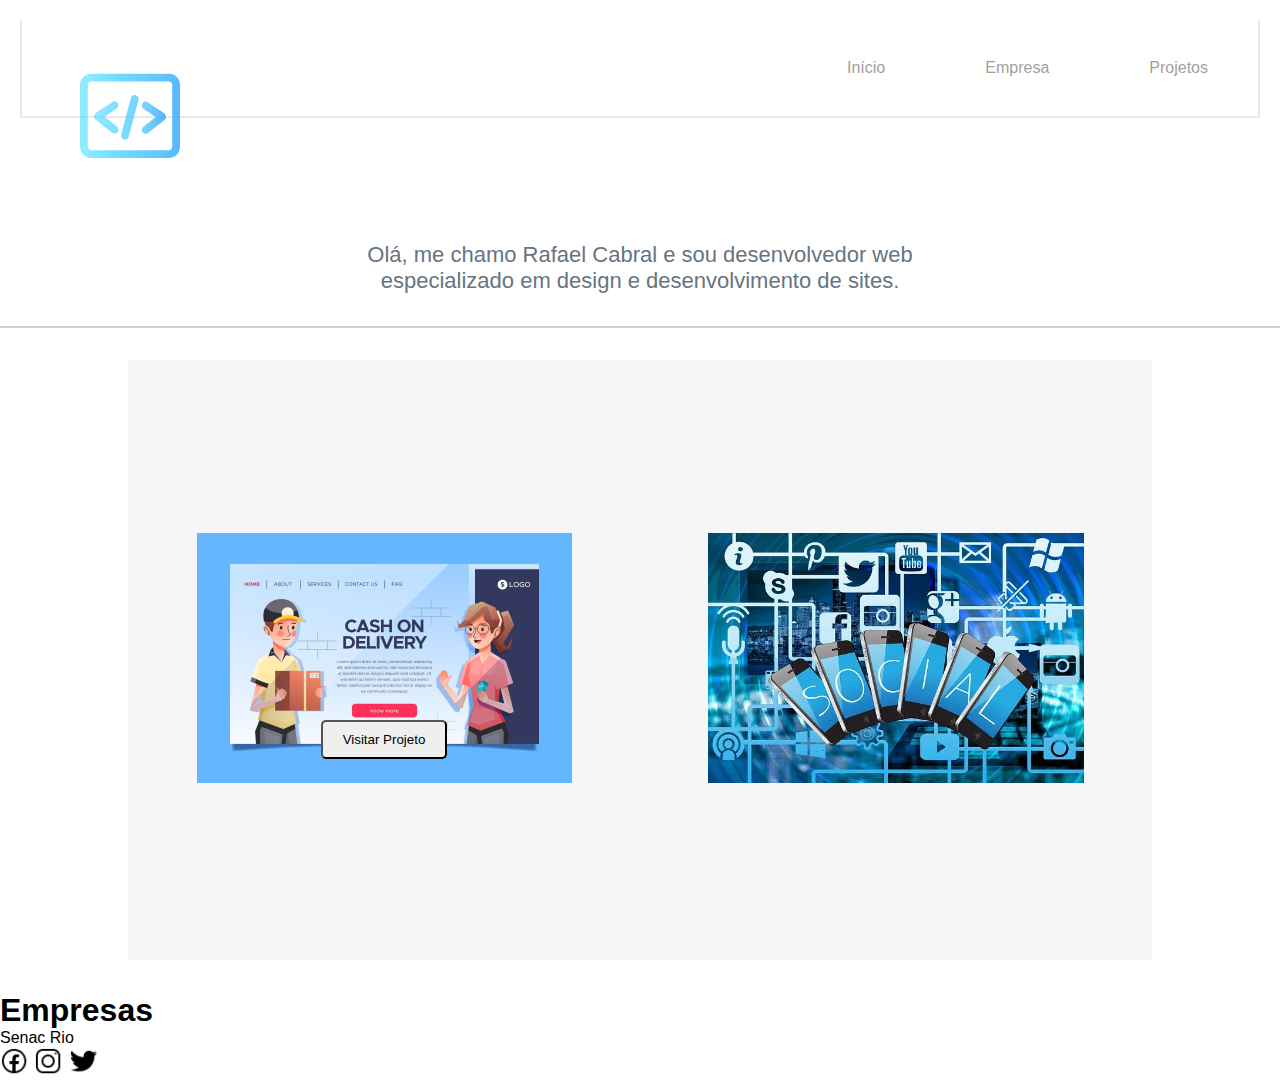
==== RafaelPortfolio.html @ aef14447 "save03/09" ====
<!DOCTYPE html>
<html lang="pt-br">

<head>
    <meta charset="UTF-8">
    <meta http-equiv="X-UA-Compatible" content="IE=edge">
    <meta name="viewport" content="width=device-width, initial-scale=1.0">
    <!-- 340 ~ 460px -->
    <title>Document</title>

<style>
* {
    margin:0;
    padding:0;
    box-sizing:border-box;
}
body {
    font-family: Verdana, Geneva, Tahoma, sans-serif;
}

/* Navbar */
nav {
    border-bottom:2px solid#b6baba55;
    border-left:2px solid #b6baba55;
    border-right:2px solid #b6baba55;
    margin:20px 20px;
   
}
.iconeport {
    position:relative;
    width:100px;
    top:1rem;
    left:5rem;
    top:-80px;
}
nav ul {
    display:flex;
    justify-content:flex-end;
    align-items:center;
    list-style: none;
    height:3rem;
    padding:3rem 0;
    
}
nav ul a {
    text-decoration: none;
    color:rgb(162, 159, 156);
    margin:50px;
    
}
/* Efeito botão navbar */
nav a {

text-decoration: none;
background-image: linear-gradient(#8decff, #27a1f3);
background-size: 0% 0.1em;
background-position-y: 100%;
background-position-x: 100%;
background-repeat: no-repeat;
transition: background-size 0.3s ease-out;
padding-bottom:40px;
}
nav a:hover, nav a:focus, nav a:active {
background-size: 100% 0.2em;
background-position-x: 0%;
color:#58bbff;
}
/* Cabeçalho */
header {
    text-align: center;
    color:#677481;
    font-size: 22px;
    padding-bottom: 2rem;
    border-bottom:2px solid #b6babaaa
}
/* Section Projetos */
.projetos {
    display:flex;
    justify-content: space-evenly;
    margin:2rem 8rem;
    height:600px
}
.projetos-img {
    display:flex;
    justify-content: center;
    align-items: center;
    background-color:#f5f6f7;
    width: 100%;
    
}
.projetos-img img {
    height: 250px;
}

.imgsocial {
    position:relative;
}
/* Botões e textos Projetos  */

.overlay {
    position:absolute;
    z-index:10;
    left:10;
    top:45rem;
}
.button-img01 {
    padding:10px 20px;
    border-radius: 5px;
    
}

</style>

</head>
<body>
    <nav>
        <ul>
            <li><a href="#">Início</a></li>
            <li><a href="#">Empresa</a></li>
            <li><a href="#">Projetos</a></li>
        </ul>
        
    </nav>
    <img class="iconeport" src="./img/iconeportfolio.svg">
    <header>
            <span class="textheader">Olá, me chamo <span class="nome" >Rafael Cabral</span> e sou desenvolvedor
             web<br> especializado em design e desenvolvimento de sites.</span>
        
    </header>

    <section class="projetos">

        <div class="projetos-img">
            <a href="#" class="imgsocial">
                <img src="./img/4751890.jpg">
            </a>
            <div class="overlay">
                <button type="button" class="button-img01">Visitar Projeto</button>
            </div>
        </div>

        <div class="projetos-img">

            <a href="#" class="imgsocial" >
                <img src="./img/projeto.jpg">
            </a>

        </div>

    </section>
    
    <section class="empresas">
        <h1>Empresas</h1>
        <p>Senac Rio</p>
    </section>
    
    <footer>

        <a href="#"><img src="./img/icons8-facebook-novo-128.png" alt="logo facebook - com link para rede social  da pessoa"
        height="30"></a>
        
        <a href="#"><img src="./img/icons8-instagram-128.png" alt="logo instagram - com link para rede social da pessoa"
        height="30"></a>
        
        <a href="#"><img src="./img/icons8-twitter-128.png" alt="logo instagram - com link para rede social da pessoa" height="30"></a>

    </footer>
    
</body>

</html>
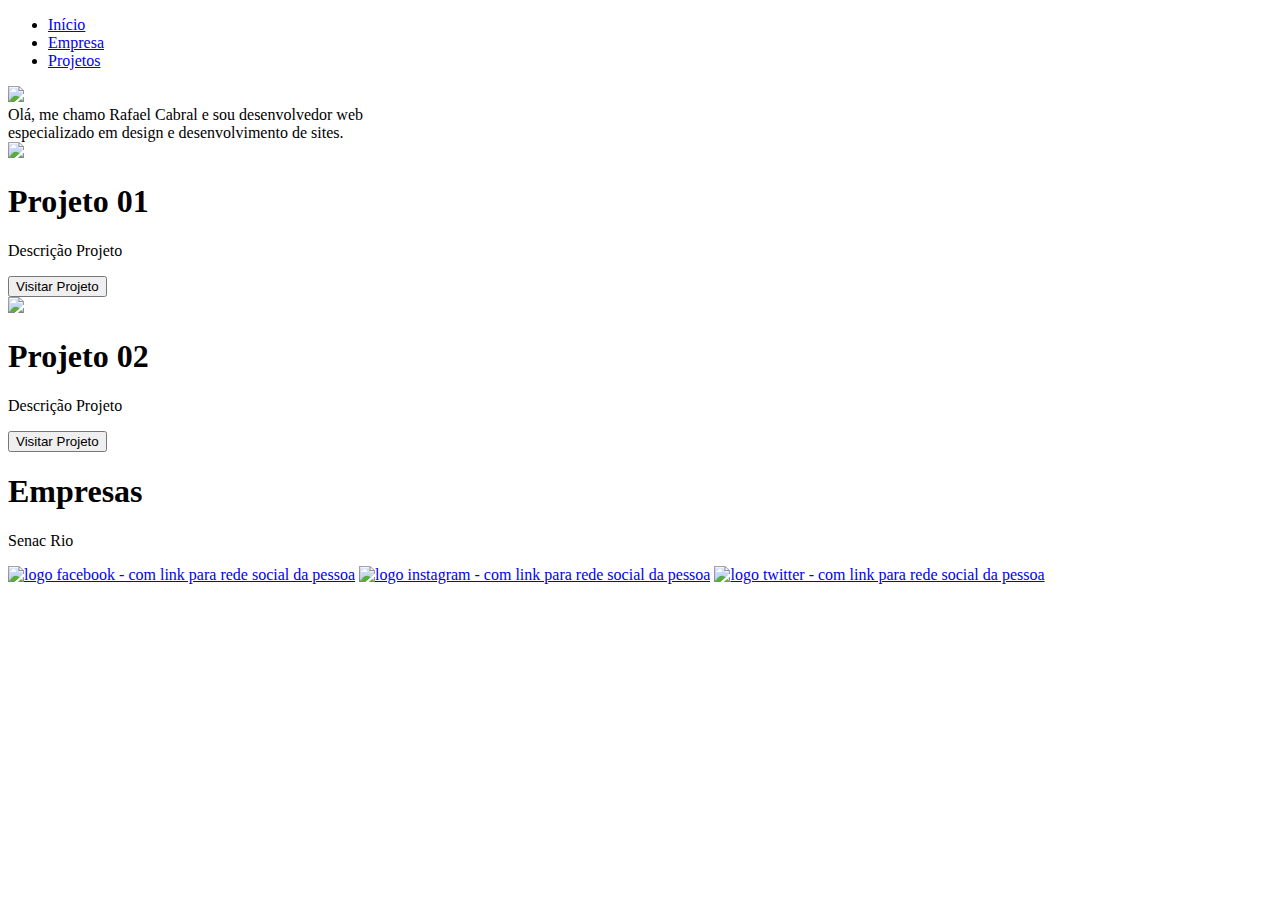
==== commit 349448cc: "atualização04/09" ====
--- a/RafaelPortfolio.html
+++ b/RafaelPortfolio.html
@@ -7,109 +7,7 @@
     <meta name="viewport" content="width=device-width, initial-scale=1.0">
     <!-- 340 ~ 460px -->
     <title>Document</title>
-
-<style>
-* {
-    margin:0;
-    padding:0;
-    box-sizing:border-box;
-}
-body {
-    font-family: Verdana, Geneva, Tahoma, sans-serif;
-}
-
-/* Navbar */
-nav {
-    border-bottom:2px solid#b6baba55;
-    border-left:2px solid #b6baba55;
-    border-right:2px solid #b6baba55;
-    margin:20px 20px;
-   
-}
-.iconeport {
-    position:relative;
-    width:100px;
-    top:1rem;
-    left:5rem;
-    top:-80px;
-}
-nav ul {
-    display:flex;
-    justify-content:flex-end;
-    align-items:center;
-    list-style: none;
-    height:3rem;
-    padding:3rem 0;
-    
-}
-nav ul a {
-    text-decoration: none;
-    color:rgb(162, 159, 156);
-    margin:50px;
-    
-}
-/* Efeito botão navbar */
-nav a {
-
-text-decoration: none;
-background-image: linear-gradient(#8decff, #27a1f3);
-background-size: 0% 0.1em;
-background-position-y: 100%;
-background-position-x: 100%;
-background-repeat: no-repeat;
-transition: background-size 0.3s ease-out;
-padding-bottom:40px;
-}
-nav a:hover, nav a:focus, nav a:active {
-background-size: 100% 0.2em;
-background-position-x: 0%;
-color:#58bbff;
-}
-/* Cabeçalho */
-header {
-    text-align: center;
-    color:#677481;
-    font-size: 22px;
-    padding-bottom: 2rem;
-    border-bottom:2px solid #b6babaaa
-}
-/* Section Projetos */
-.projetos {
-    display:flex;
-    justify-content: space-evenly;
-    margin:2rem 8rem;
-    height:600px
-}
-.projetos-img {
-    display:flex;
-    justify-content: center;
-    align-items: center;
-    background-color:#f5f6f7;
-    width: 100%;
-    
-}
-.projetos-img img {
-    height: 250px;
-}
-
-.imgsocial {
-    position:relative;
-}
-/* Botões e textos Projetos  */
-
-.overlay {
-    position:absolute;
-    z-index:10;
-    left:10;
-    top:45rem;
-}
-.button-img01 {
-    padding:10px 20px;
-    border-radius: 5px;
-    
-}
-
-</style>
+<link rel="stylesheet" href="/css/rafael_styles.css">
 
 </head>
 <body>
@@ -121,7 +19,7 @@
         </ul>
         
     </nav>
-    <img class="iconeport" src="./img/iconeportfolio.svg">
+    <img class="iconeport" src="/img/rafael_img/iconeportfolio.svg">
     <header>
             <span class="textheader">Olá, me chamo <span class="nome" >Rafael Cabral</span> e sou desenvolvedor
              web<br> especializado em design e desenvolvimento de sites.</span>
@@ -132,19 +30,26 @@
 
         <div class="projetos-img">
             <a href="#" class="imgsocial">
-                <img src="./img/4751890.jpg">
+                <img src="/img/rafael_img/4751890.jpg">
             </a>
             <div class="overlay">
-                <button type="button" class="button-img01">Visitar Projeto</button>
+                <h1>Projeto 01</h1>
+                <p>Descrição Projeto</p>
+                <button type="button" class="button-img">Visitar Projeto</button>
             </div>
         </div>
 
         <div class="projetos-img">
 
             <a href="#" class="imgsocial" >
-                <img src="./img/projeto.jpg">
+                <img src="/img/rafael_img/projeto.jpg">
             </a>
-
+        <div class="overlay">
+            <h1>Projeto 02</h1>
+            <p>Descrição Projeto</p>    
+            <button type="button" class="button-img">Visitar Projeto</button>
+            </div>
+        </div>
         </div>
 
     </section>
@@ -156,13 +61,13 @@
     
     <footer>
 
-        <a href="#"><img src="./img/icons8-facebook-novo-128.png" alt="logo facebook - com link para rede social  da pessoa"
+        <a href="#"><img src="/img/rafael_img/icons8-facebook-novo-128.png" alt="logo facebook - com link para rede social  da pessoa"
         height="30"></a>
         
-        <a href="#"><img src="./img/icons8-instagram-128.png" alt="logo instagram - com link para rede social da pessoa"
+        <a href="#"><img src="/img/rafael_img/icons8-instagram-128.png" alt="logo instagram - com link para rede social da pessoa"
         height="30"></a>
         
-        <a href="#"><img src="./img/icons8-twitter-128.png" alt="logo instagram - com link para rede social da pessoa" height="30"></a>
+        <a href="#"><img src="/img/rafael_img/icons8-twitter-128.png" alt="logo twitter - com link para rede social da pessoa" height="30"></a>
 
     </footer>
     
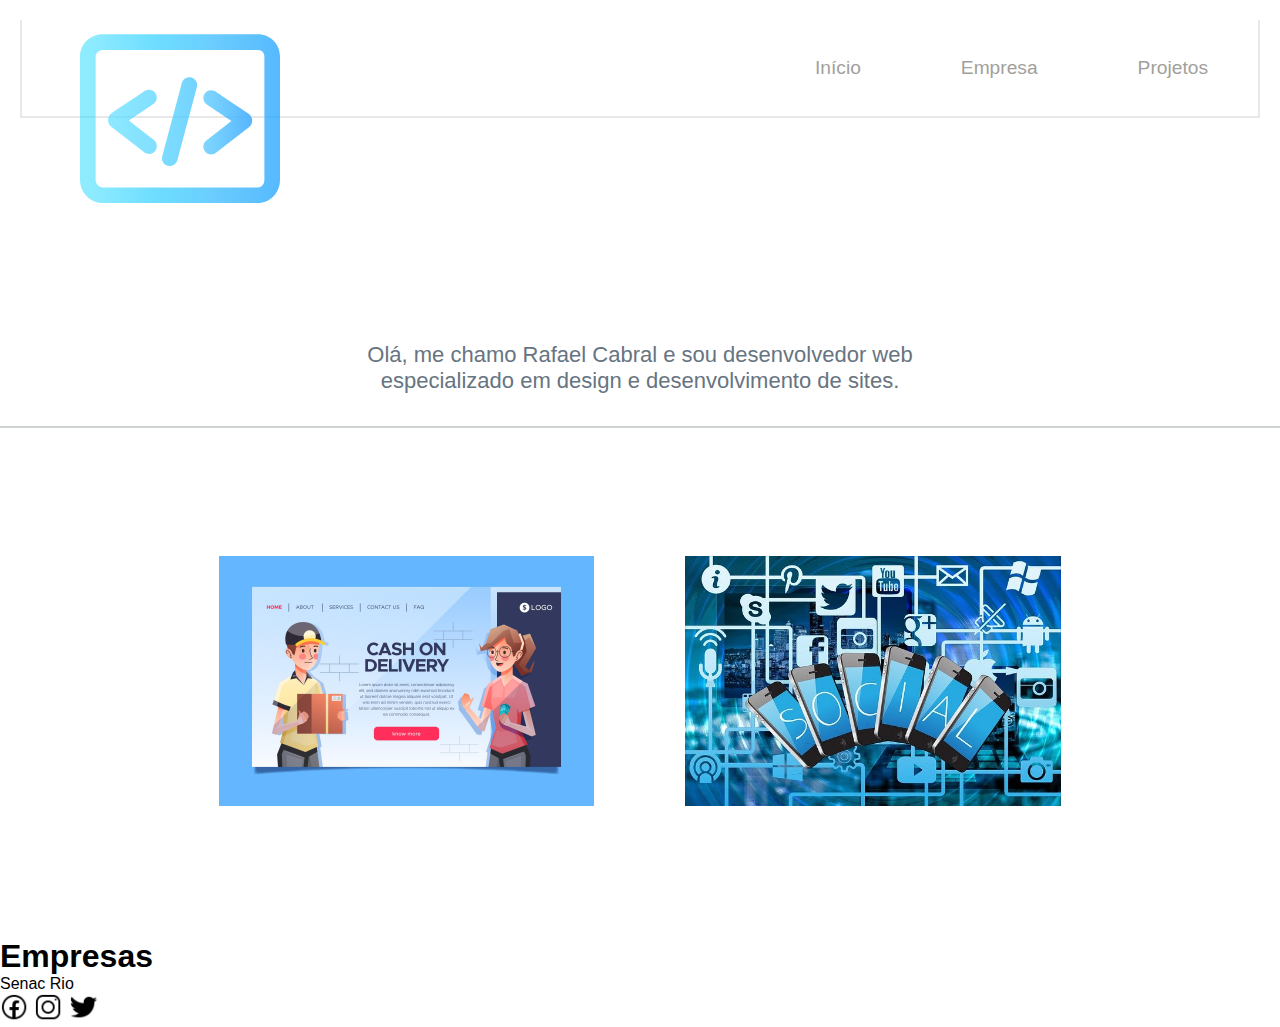
==== commit 8492bd73: "atualização04/09-ver2" ====
--- a/RafaelPortfolio.html
+++ b/RafaelPortfolio.html
@@ -7,7 +7,7 @@
     <meta name="viewport" content="width=device-width, initial-scale=1.0">
     <!-- 340 ~ 460px -->
     <title>Document</title>
-<link rel="stylesheet" href="/css/rafael_styles.css">
+<link rel="stylesheet" href="./css/rafael_styles.css">
 
 </head>
 <body>
@@ -19,7 +19,7 @@
         </ul>
         
     </nav>
-    <img class="iconeport" src="/img/rafael_img/iconeportfolio.svg">
+    <img class="iconeport" src="./imagens/iconeportfolio.svg">
     <header>
             <span class="textheader">Olá, me chamo <span class="nome" >Rafael Cabral</span> e sou desenvolvedor
              web<br> especializado em design e desenvolvimento de sites.</span>
@@ -30,7 +30,7 @@
 
         <div class="projetos-img">
             <a href="#" class="imgsocial">
-                <img src="/img/rafael_img/4751890.jpg">
+                <img src="./imagens/4751890.jpg">
             </a>
             <div class="overlay">
                 <h1>Projeto 01</h1>
@@ -42,7 +42,7 @@
         <div class="projetos-img">
 
             <a href="#" class="imgsocial" >
-                <img src="/img/rafael_img/projeto.jpg">
+                <img src="./imagens/projeto.jpg">
             </a>
         <div class="overlay">
             <h1>Projeto 02</h1>
@@ -61,13 +61,13 @@
     
     <footer>
 
-        <a href="#"><img src="/img/rafael_img/icons8-facebook-novo-128.png" alt="logo facebook - com link para rede social  da pessoa"
+        <a href="#"><img src="./imagens/icons8-facebook-novo-128.png" alt="logo facebook - com link para rede social  da pessoa"
         height="30"></a>
         
-        <a href="#"><img src="/img/rafael_img/icons8-instagram-128.png" alt="logo instagram - com link para rede social da pessoa"
+        <a href="#"><img src="./imagens/icons8-instagram-128.png" alt="logo instagram - com link para rede social da pessoa"
         height="30"></a>
         
-        <a href="#"><img src="/img/rafael_img/icons8-twitter-128.png" alt="logo twitter - com link para rede social da pessoa" height="30"></a>
+        <a href="#"><img src="./imagens/icons8-twitter-128.png" alt="logo twitter - com link para rede social da pessoa" height="30"></a>
 
     </footer>
     
--- a/css/rafael_styles.css
+++ b/css/rafael_styles.css
@@ -0,0 +1,129 @@
+
+* {
+    margin:0;
+    padding:0;
+    box-sizing:border-box;
+}
+body {
+    font-family: Verdana, Geneva, Tahoma, sans-serif;
+}
+
+/* Navbar */
+nav {
+    border-bottom:2px solid#b6baba55;
+    border-left:2px solid #b6baba55;
+    border-right:2px solid #b6baba55;
+    margin:20px 20px;
+   
+}
+.iconeport {
+    position:relative;
+    width:200px;
+    left:5rem;
+    bottom:135px;
+}
+nav ul {
+    display:flex;
+    justify-content:flex-end;
+    align-items:center;
+    list-style: none;
+    height:3rem;
+    padding:3rem 0;
+    
+}
+nav ul a {
+    text-decoration: none;
+    color:rgb(162, 159, 156);
+    margin:50px;
+    font-size: larger;
+}
+/* Efeito botão navbar */
+nav a {
+
+text-decoration: none;
+background-image: linear-gradient(#8decff, #27a1f3);
+background-size: 0% 0.1em;
+background-position-y: 100%;
+background-position-x: 100%;
+background-repeat: no-repeat;
+transition: background-size 0.3s ease-out;
+padding-bottom:40px;
+}
+nav a:hover, nav a:focus, nav a:active {
+background-size: 100% 0.2em;
+background-position-x: 0%;
+color:#58bbff;
+}
+/* Cabeçalho */
+header {
+    text-align: center;
+    color:#677481;
+    font-size: 22px;
+    padding-bottom: 2rem;
+    border-bottom:2px solid #b6babaaa
+}
+/* Section Projetos */
+.projetos {
+    display:flex;
+    justify-content: space-evenly;
+    margin:8rem;
+    
+    
+}
+.projetos-img {
+    display:flex;
+    position:relative;
+    justify-content: center;
+    align-items: center;
+    
+}
+.projetos-img img {
+    height: 250px;
+}
+
+.imgsocial {
+    position:relative;
+    
+}
+/* Projetos Botões e Textos */
+
+.overlay {
+    display:block;
+    position:absolute;
+    left:10;    
+    top: 0;
+    bottom: 0;
+    left: 0;
+    right: 0;
+    height: 100%;
+    width: 100%;
+    opacity: 0;
+    transition: .5s ease-in-out;
+    background-color: #6f8091;
+    text-align: center;
+    line-height: 70px;
+    color:#59bcfe;
+}
+.overlay p {
+    color:#c2c8ce;
+}
+.button-img {
+    position: relative;
+    padding:10px 20px;
+    border-radius: 5px;
+    background:linear-gradient(90deg,#59bcfe, #00e1ff);
+    font-family: Verdana, Geneva, Tahoma, sans-serif;
+    font-weight: bolder;
+    border:none;
+    color:#fff;
+    cursor:pointer;
+    top:2rem;
+    transition: 1s ease;
+}
+.overlay:hover {
+    opacity: 1;
+}
+.button-img:hover {
+    background:linear-gradient(90deg,#00e1ff, #59bcfe);
+    
+}
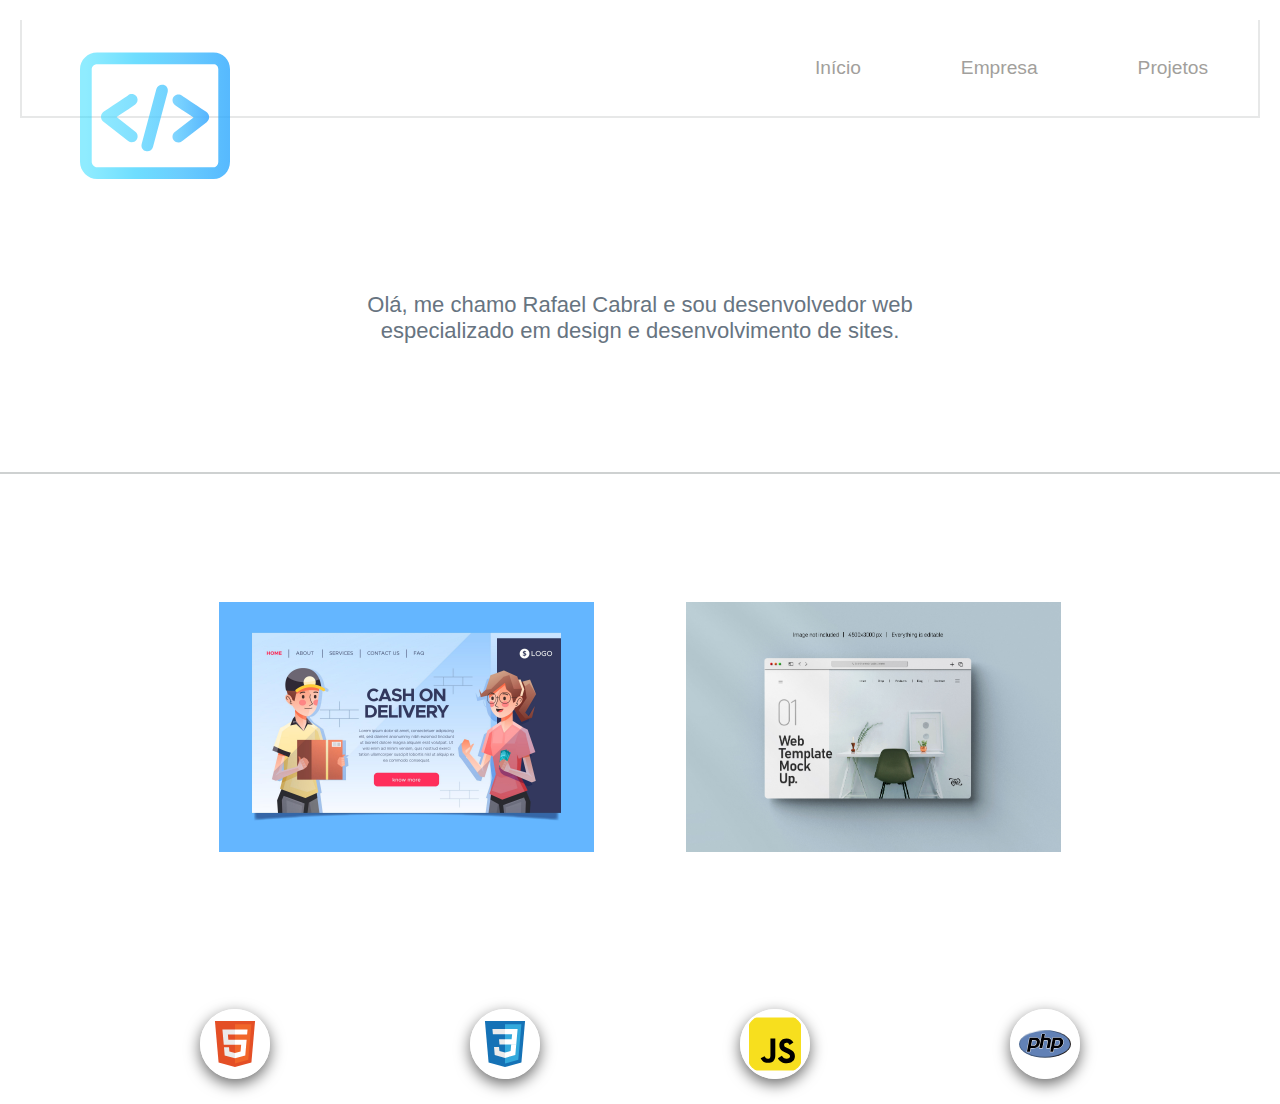
==== commit b48f63bf: "seção tecnologias iniciada" ====
--- a/RafaelPortfolio.html
+++ b/RafaelPortfolio.html
@@ -21,8 +21,8 @@
     </nav>
     <img class="iconeport" src="./imagens/iconeportfolio.svg">
     <header>
-            <span class="textheader">Olá, me chamo <span class="nome" >Rafael Cabral</span> e sou desenvolvedor
-             web<br> especializado em design e desenvolvimento de sites.</span>
+        <span class="textheader">Olá, me chamo <span class="nome" >Rafael Cabral</span> e sou desenvolvedor
+         web<br> especializado em design e desenvolvimento de sites.</span>
         
     </header>
 
@@ -42,7 +42,7 @@
         <div class="projetos-img">
 
             <a href="#" class="imgsocial" >
-                <img src="./imagens/projeto.jpg">
+                <img src="./imagens/template2.jpg">
             </a>
         <div class="overlay">
             <h1>Projeto 02</h1>
@@ -54,20 +54,23 @@
 
     </section>
     
-    <section class="empresas">
-        <h1>Empresas</h1>
-        <p>Senac Rio</p>
+    <section class="tecnologias">
+        <div class="tecicon">
+            <img src="./imagens/html-svgrepo-com.svg" alt="html icone">
+        </div>
+        <div class="tecicon">
+            <img src="./imagens/css-svgrepo-com.svg" alt="css icone">
+        </div>
+        <div class="tecicon">
+            <img src="./imagens/javascript-svgrepo-com.svg" alt="javascript icone">
+        </div>
+        <div class="tecicon">
+            <img src="./imagens/php-svgrepo-com.svg" alt="icone php">
+        </div>
     </section>
     
     <footer>
 
-        <a href="#"><img src="./imagens/icons8-facebook-novo-128.png" alt="logo facebook - com link para rede social  da pessoa"
-        height="30"></a>
-        
-        <a href="#"><img src="./imagens/icons8-instagram-128.png" alt="logo instagram - com link para rede social da pessoa"
-        height="30"></a>
-        
-        <a href="#"><img src="./imagens/icons8-twitter-128.png" alt="logo twitter - com link para rede social da pessoa" height="30"></a>
 
     </footer>
     
--- a/css/rafael_styles.css
+++ b/css/rafael_styles.css
@@ -18,9 +18,9 @@
 }
 .iconeport {
     position:relative;
-    width:200px;
+    width:150px;
     left:5rem;
-    bottom:135px;
+    top:-6.8rem;
 }
 nav ul {
     display:flex;
@@ -59,9 +59,11 @@
     text-align: center;
     color:#677481;
     font-size: 22px;
-    padding-bottom: 2rem;
-    border-bottom:2px solid #b6babaaa
+    padding-bottom: 8rem;
+    border-bottom:2px solid #b6babaaa;
+    
 }
+
 /* Section Projetos */
 .projetos {
     display:flex;
@@ -111,7 +113,7 @@
     position: relative;
     padding:10px 20px;
     border-radius: 5px;
-    background:linear-gradient(90deg,#59bcfe, #00e1ff);
+    background:linear-gradient(#59bcfe, #00e1ff);
     font-family: Verdana, Geneva, Tahoma, sans-serif;
     font-weight: bolder;
     border:none;
@@ -127,3 +129,40 @@
     background:linear-gradient(90deg,#00e1ff, #59bcfe);
     
 }
+/* Section - Tecnologias */
+@keyframes float {
+    0% {
+      box-shadow: 0 5px 15px 0px rgba(0, 0, 0, 0.6);
+      transform: translatey(0px);
+    }
+    50% {
+      box-shadow: 0 25px 15px 0px rgba(0, 0, 0, 0.2);
+      transform: translatey(-20px);
+    }
+    100% {
+      box-shadow: 0 5px 15px 0px rgba(0, 0, 0, 0.6);
+      transform: translatey(0px);
+    }
+  }
+.tecnologias {
+    display:flex;
+    width: 100%;
+    height:120px;
+    align-items: center;
+    justify-content: space-evenly;
+}
+.tecicon {
+    display: flex;
+    width:70px;
+    height:70px;
+    border:2px solid white;
+    border-radius:50%;
+    justify-content: center;
+    overflow: hidden;
+    box-shadow: 0 5px 15px 0px rgba(0, 0, 0, 0.6);
+     transform: translatey(0px);
+     animation: float 6s ease-in-out infinite;
+}
+.tecicon img {
+    width:80%;
+}
